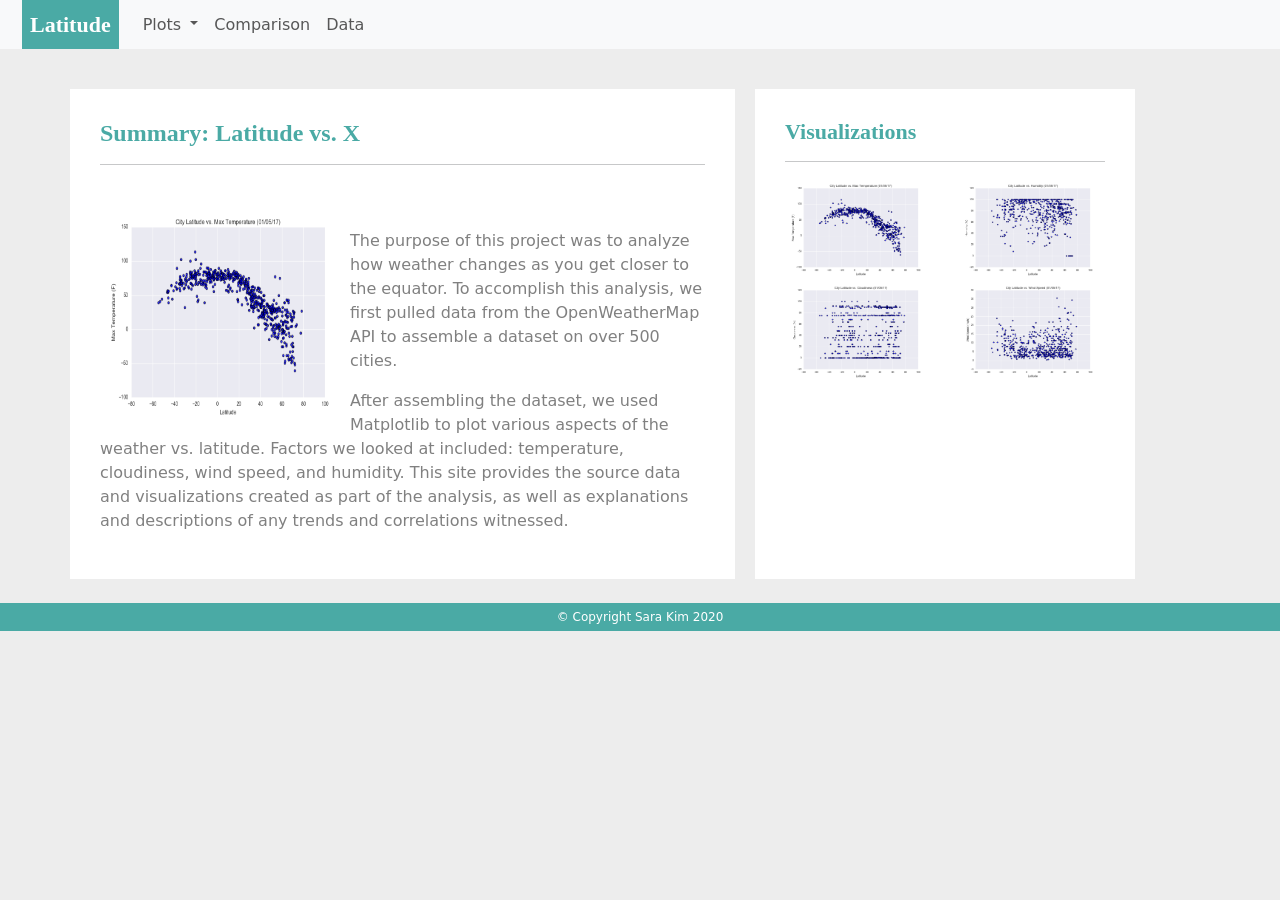
==== web-design-challenge/index.html @ b34b76e9 "Updated" ====
<!doctype html>
<html lang="en">

  <head>
    <!-- Required meta tags -->
    <meta charset="utf-8">
    <meta name="viewport" content="width=device-width, initial-scale=1">

    <!-- Bootstrap CSS -->
    <link href="https://cdn.jsdelivr.net/npm/bootstrap@5.0.0-beta1/dist/css/bootstrap.min.css" rel="stylesheet" integrity="sha384-giJF6kkoqNQ00vy+HMDP7azOuL0xtbfIcaT9wjKHr8RbDVddVHyTfAAsrekwKmP1" crossorigin="anonymous">

    <link rel="stylesheet" type="text/css" href="style.css">

    <title>Summary | Lattitude</title>

  </head>

  <body>

    <!-- Navbar -->
    <nav class="navbar navbar-expand-lg navbar-light bg-light">
        <div class="container-fluid">
          <a class="navbar-brand text-white" href="index.html">Latitude</a>
          <button class="navbar-toggler" type="button" data-bs-toggle="collapse" data-bs-target="#navbarNavDropdown" aria-controls="navbarNavDropdown" aria-expanded="false" aria-label="Toggle navigation">
            <span class="navbar-toggler-icon"></span>
          </button>
          <div class="collapse navbar-collapse" id="navbarNavDropdown">
            <ul class="navbar-nav">
              <li class="nav-item dropdown">
                <a class="nav-link dropdown-toggle" href="#" id="navbarDropdownMenuLink" role="button" data-bs-toggle="dropdown" aria-expanded="false">
                    Plots
                </a>
                <ul class="dropdown-menu" aria-labelledby="navbarDropdownMenuLink">
                    <li><a class="dropdown-item" href="visualizations/visualization_temp.html">Max Temperature</a></li>
                    <li><a class="dropdown-item" href="visualizations/visualization_humidity.html">Humidity</a></li>
                    <li><a class="dropdown-item" href="visualizations/visualization_cloudiness.html">Cloudiness</a></li>
                    <li><a class="dropdown-item" href="visualizations/visualization_windspeed.html">Wind Speed</a></li>
                </ul>
              </li>
              <li class="nav-item">
                <a class="nav-link" href="comparison.html">Comparison</a>
              </li>
              <li class="nav-item">
                <a class="nav-link" href="data.html">Data</a>
              </li>
            </ul>
          </div>
        </div>
    </nav>
    <!-- Navbar Ends -->

    <!-- Main Body -->
    <div class="container">
        <div class="row">
            
            <!-- Left section: summary -->
            <div class="col-12 col-md-7 summary">
                <h1>Summary: Latitude vs. X</h1>
                <hr>
                <br>
                <img src="Resources/assets/images/Fig1.png" alt="Latitude vs. Max Temperature" width="250" height="220" align="left">
                <br>
                <p>The purpose of this project was to analyze how weather changes as you get closer to the equator. 
                    To accomplish this analysis, we first pulled data from the OpenWeatherMap API to assemble a dataset 
                    on over 500 cities.</p>
                <p>After assembling the dataset, we used Matplotlib to plot various aspects of the weather vs. latitude. 
                    Factors we looked at included: temperature, cloudiness, wind speed, and humidity. 
                    This site provides the source data and visualizations created as part of the analysis, 
                    as well as explanations and descriptions of any trends and correlations witnessed.</p>
            </div>
            
            <!-- Right section: Visualizations-->
            <div class="col-12 col-md-4 visualizations">
                <h2>Visualizations</h2>
                <hr>
                    <div class="row">
                        <div class="col-3 col-md-6">
                            <a href="visualizations/visualization_temp.html"><img src="Resources/assets/images/Fig1.png" alt="Latitude vs. Max Temperature"></a>
                        </div>
                        <div class="col-3 col-md-6">
                            <a href="visualizations/visualization_humidity.html"><img src="Resources/assets/images/Fig2.png" alt="Latitude vs. Humidity"></a>
                        </div>
                        <div class="col-3 col-md-6">
                            <a href="visualizations/visualization_cloudiness.html"><img src="Resources/assets/images/Fig3.png" alt="Latitude vs. Cloudiness"></a>
                        </div>
                        <div class="col-3 col-md-6">
                            <a href="visualizations/visualization_windspeed.html"><img src="Resources/assets/images/Fig4.png" alt="Latitude vs. Wind Speed"></a>
                        </div>                                                
                    </div>
            </div>

        </div>
    </div>

    <!-- start of footer -->
    <br>
    <div>
        <div class="row">
        <div class="col-12 copyright">© Copyright Sara Kim 2020</div>
        </div>
    </div>
    <!-- footer ends -->


    <!-- Bootstrap Bundle with Popper -->
    <script src="https://cdn.jsdelivr.net/npm/bootstrap@5.0.0-beta1/dist/js/bootstrap.bundle.min.js" integrity="sha384-ygbV9kiqUc6oa4msXn9868pTtWMgiQaeYH7/t7LECLbyPA2x65Kgf80OJFdroafW" crossorigin="anonymous"></script>

  </body>

  

</html>
---- web-design-challenge/style.css ----
/* headlines styling*/
h1, h2, h3{
    font-family: Georgia, 'Times New Roman', Times, serif;
    color: rgb(74, 170, 165);
  }
  
  h1{
    font-size: 24px;
    font-weight: bold;
  }
  
  h2{
    font-size: 22px;
    font-weight: bold;
  }
  
  h3{
    font-size: 20px;
    font-weight: bold;
    text-align: center;
  }
  

/* navbar styling*/
a.navbar-brand{
    margin-left: 10px;
    padding: 8px;
    background-color: rgb(74, 170, 165);
    font-family: Georgia, 'Times New Roman', Times, serif;
    font-size: 22px;
    font-weight: bold;
}

.navbar{
    padding-top:0px;
    padding-bottom: 0px;
    padding-right:40px;
}

.dropdown-menu {
    margin: 0;
}

/* body styling*/
body {
    background-color: rgb(237, 237, 237);
}

.summary {
    margin-top: 40px;
    padding: 30px;
    background-color: white;
}

p {
    color: grey;
}

.visualizations {
    margin-top: 40px;
    margin-left: 20px;
    padding: 30px;
    background-color: white;
}

.space {
  padding-top: 10px;
  padding-bottom: 20px;
}

/* images styling*/ 
img {
  max-width: 100%;
}

.selected {
  border: rgb(74, 170, 165) 2px solid;
}

/*footer copyright styling*/
.copyright {
    width:100%;
    bottom:0;
    background-color: rgb(74, 170, 165);
    z-index:0;
    font-size: 12px;
    color: white;
    text-align: center;
    padding: 5px;
    margin: 0px;
  }

/* small screen */
@media(max-width:767px){
    .navbar.bg-light{
        background-color: rgb(74, 170, 165)!important;
    }

    .navbar-nav {
      background-color: rgb(248, 249, 250)!important;
      padding: 0;
      margin-left: 0;
      margin-right: 0;

    }

    #navbarNavDropdown{
      background-color: rgb(248, 249, 250);
    }

    .navbar{
      padding: 0;
      margin-left: 0;
      margin-right: 0;
   }

    body {
        background-color: white;
    }
}
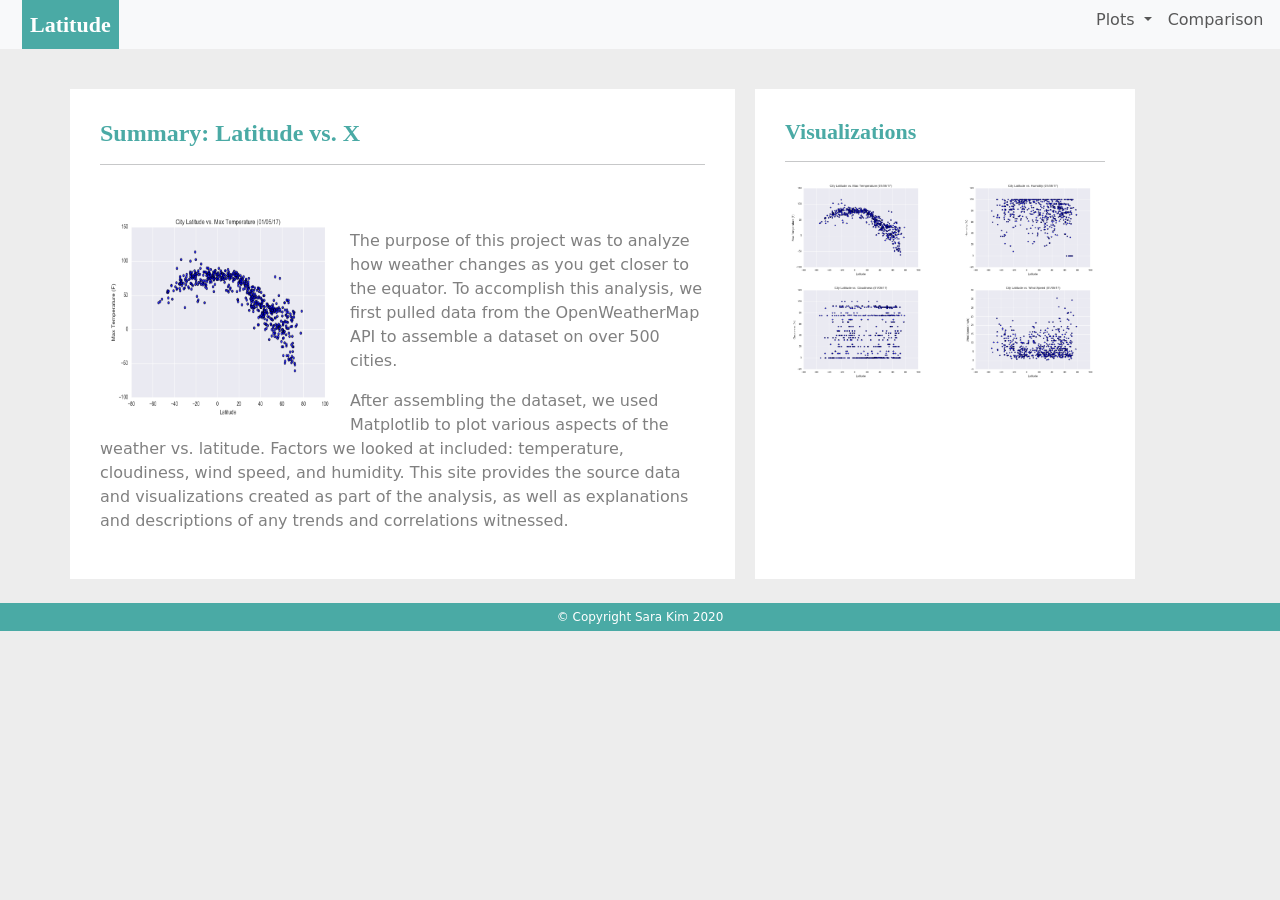
==== commit 6f05cc08: "final" ====
--- a/web-design-challenge/index.html
+++ b/web-design-challenge/index.html
@@ -24,7 +24,7 @@
           <button class="navbar-toggler" type="button" data-bs-toggle="collapse" data-bs-target="#navbarNavDropdown" aria-controls="navbarNavDropdown" aria-expanded="false" aria-label="Toggle navigation">
             <span class="navbar-toggler-icon"></span>
           </button>
-          <div class="collapse navbar-collapse" id="navbarNavDropdown">
+          <div class="collapse navbar-collapse absolute-right" id="navbarNavDropdown">
             <ul class="navbar-nav">
               <li class="nav-item dropdown">
                 <a class="nav-link dropdown-toggle" href="#" id="navbarDropdownMenuLink" role="button" data-bs-toggle="dropdown" aria-expanded="false">
--- a/web-design-challenge/style.css
+++ b/web-design-challenge/style.css
@@ -31,10 +31,15 @@
     font-weight: bold;
 }
 
+.absolute-right{
+  position: absolute;
+  left: 85%;
+  top: 0;
+}
+
 .navbar{
-    padding-top:0px;
-    padding-bottom: 0px;
-    padding-right:40px;
+  padding-top:0px;
+  padding-bottom: 0px;
 }
 
 .dropdown-menu {
@@ -98,15 +103,7 @@
 
     .navbar-nav {
       background-color: rgb(248, 249, 250)!important;
-      padding: 0;
-      margin-left: 0;
-      margin-right: 0;
-
-    }
-
-    #navbarNavDropdown{
-      background-color: rgb(248, 249, 250);
-    }
+    }       
 
     .navbar{
       padding: 0;
@@ -114,6 +111,10 @@
       margin-right: 0;
    }
 
+   .absolute-right{
+     position: static;
+   }
+
     body {
         background-color: white;
     }
